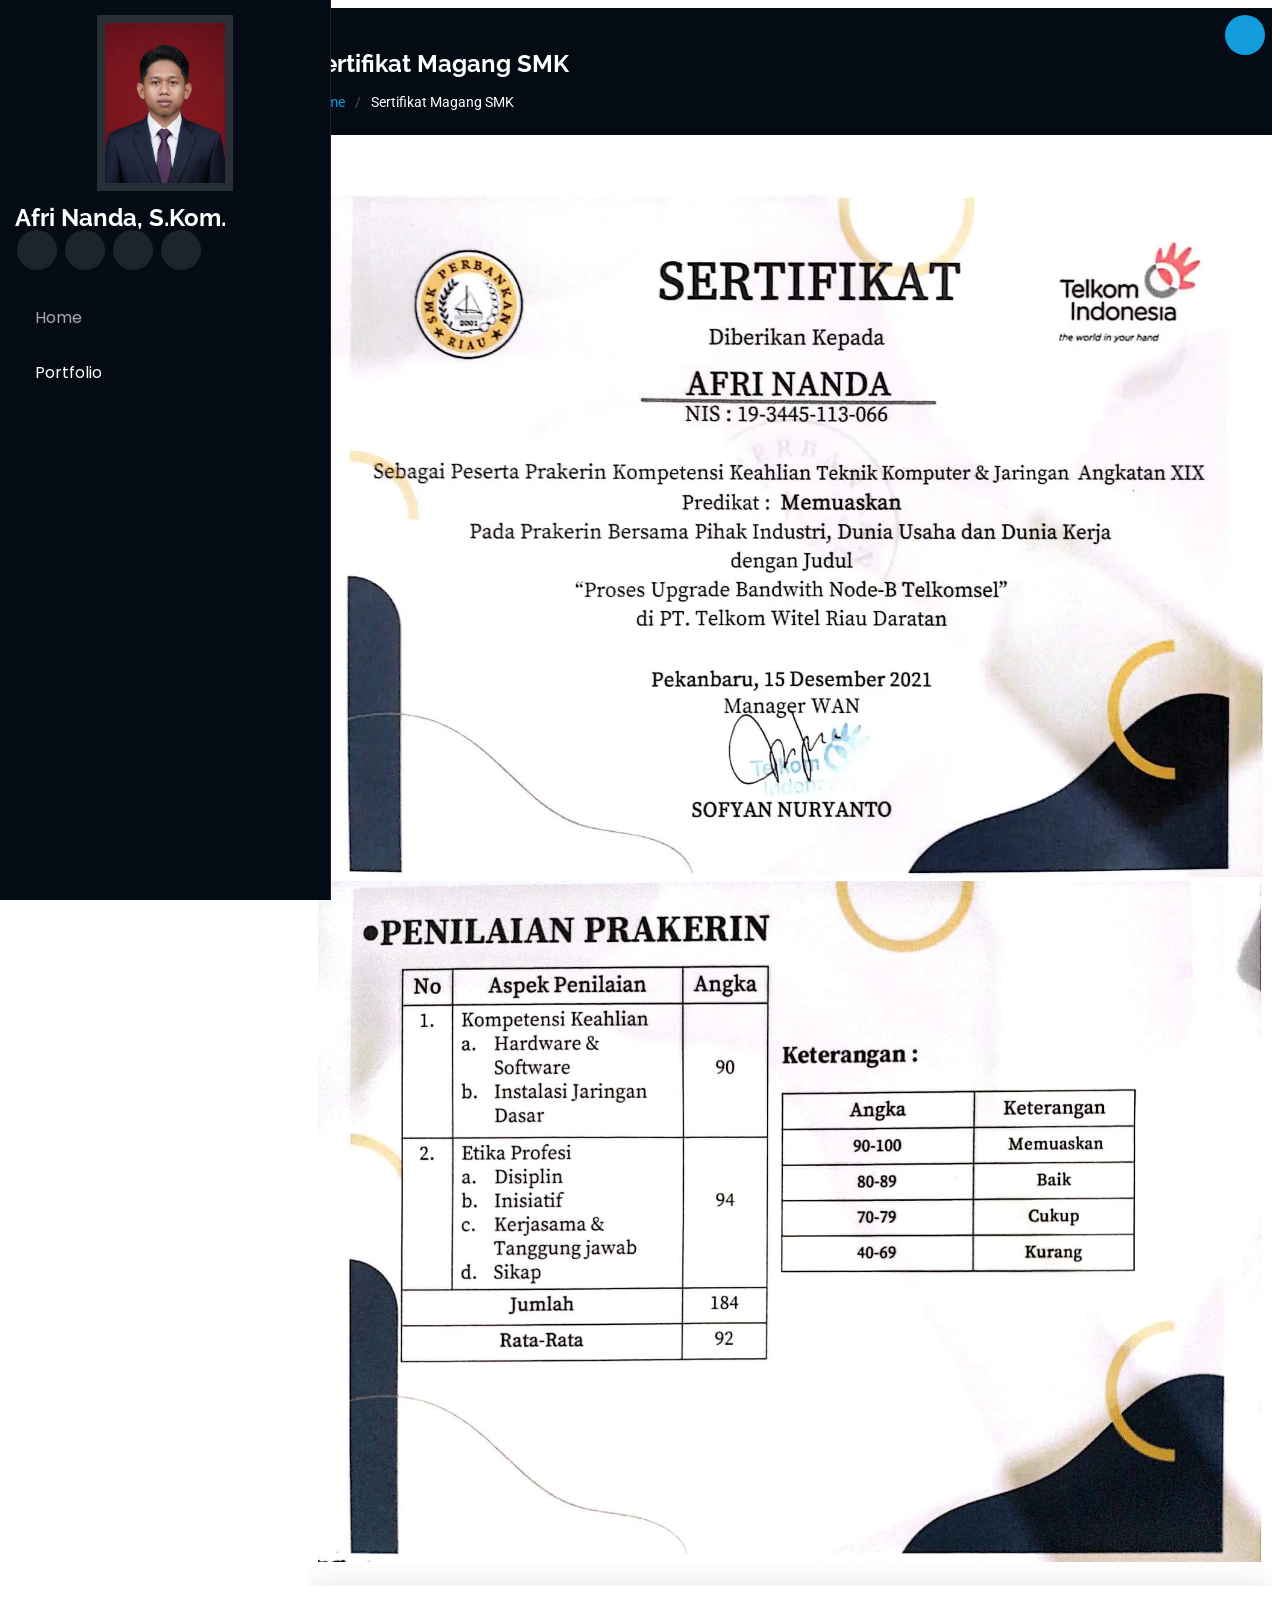
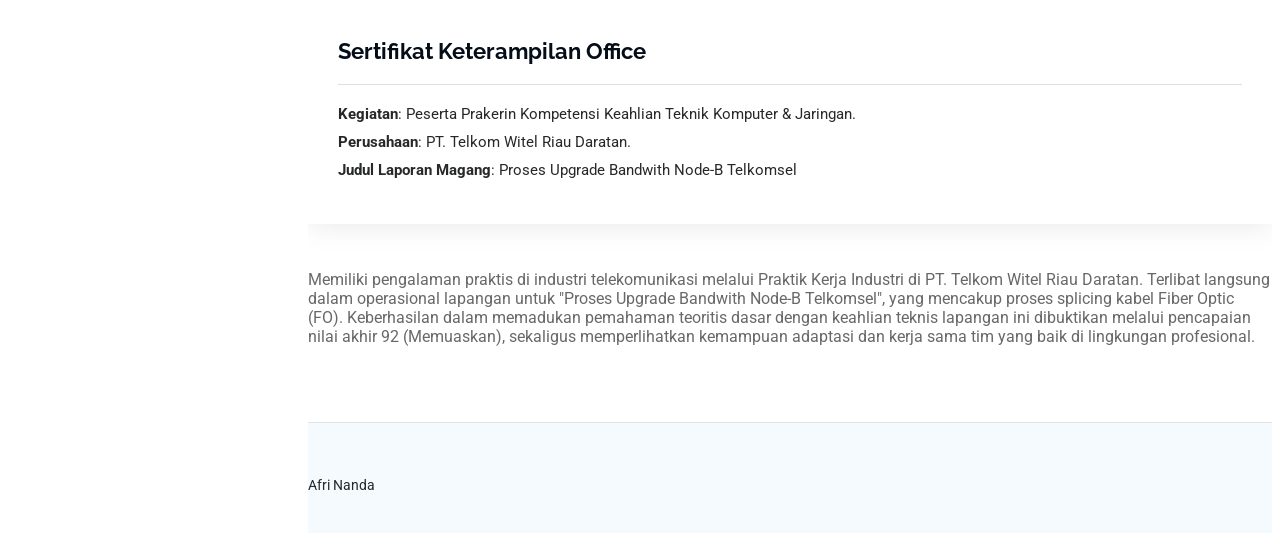
==== portfolio-magang.html @ dfe08127 "Add files via upload" ====
<!DOCTYPE html>
<html lang="en">

<head>
  <meta charset="utf-8">
  <meta content="width=device-width, initial-scale=1.0" name="viewport">
  <title>Portfolio Details - iPortfolio Bootstrap Template</title>
  <meta content="" name="description">
  <meta content="" name="keywords">

  <!-- Favicons -->
  <link href="assets/img/portofolio.png" rel="icon">
  <link href="assets/img/portofolio.png" rel="apple-touch-icon">

  <!-- Fonts -->
  <link href="https://fonts.googleapis.com" rel="preconnect">
  <link href="https://fonts.gstatic.com" rel="preconnect" crossorigin>
  <link href="https://fonts.googleapis.com/css2?family=Roboto:ital,wght@0,100;0,300;0,400;0,500;0,700;0,900;1,100;1,300;1,400;1,500;1,700;1,900&family=Poppins:ital,wght@0,100;0,200;0,300;0,400;0,500;0,600;0,700;0,800;0,900;1,100;1,200;1,300;1,400;1,500;1,600;1,700;1,800;1,900&family=Raleway:ital,wght@0,100;0,200;0,300;0,400;0,500;0,600;0,700;0,800;0,900;1,100;1,200;1,300;1,400;1,500;1,600;1,700;1,800;1,900&display=swap" rel="stylesheet">

  <!-- Vendor CSS Files -->
  <link href="assets/vendor/bootstrap/css/bootstrap.min.css" rel="stylesheet">
  <link href="assets/vendor/bootstrap-icons/bootstrap-icons.css" rel="stylesheet">
  <link href="assets/vendor/aos/aos.css" rel="stylesheet">
  <link href="assets/vendor/glightbox/css/glightbox.min.css" rel="stylesheet">
  <link href="assets/vendor/swiper/swiper-bundle.min.css" rel="stylesheet">

  <!-- Main CSS File -->
  <link href="assets/css/main.css" rel="stylesheet">

  <!-- =======================================================
  * Template Name: iPortfolio
  * Template URL: https://bootstrapmade.com/iportfolio-bootstrap-portfolio-websites-template/
  * Updated: Jun 29 2024 with Bootstrap v5.3.3
  * Author: BootstrapMade.com
  * License: https://bootstrapmade.com/license/
  ======================================================== -->
</head>

<body class="portfolio-details-page">

  <header id="header" class="header dark-background d-flex flex-column">
    <i class="header-toggle d-xl-none bi bi-list"></i>

    <div class="profile-img">
      <img src="assets/img/profil.jpeg" alt="" class="img-fluid rounded-circle">
    </div>

    <a href="index.html" class="logo d-flex align-items-center justify-content-center">
      <!-- Uncomment the line below if you also wish to use an image logo -->
      <!-- <img src="assets/img/logo.png" alt=""> -->
      <h1 class="sitename">Afri Nanda, S.Kom.</h1>
    </a>

    <div class="social-links text-center">
      <a href="https://www.facebook.com/share/1EGWge7g87/" class="facebook"><i class="bi bi-facebook"></i></a>
      <a href="https://www.instagram.com/yahahahhaa__" class="instagram"><i class="bi bi-instagram"></i></a>
      <a href="https://wa.me/628995715809" class="whatsapp"><i class="bi bi-whatsapp"></i></a>
      <a href="https://www.linkedin.com/in/afri-nanda-6729a934a" class="linkedin"><i class="bi bi-linkedin"></i></a>
    </div>
    
    <nav id="navmenu" class="navmenu">
      <ul>
        <li><a href="index.html" ><i class="bi bi-house navicon"></i>Home</a></li>
        <li><a href="#portfolio" class="active"><i class="bi bi-images navicon"></i> Portfolio</a></li>
      </ul>
    </nav>

  </header>

  <main class="main">

    <!-- Page Title -->
    <div class="page-title dark-background">
      <div class="container d-lg-flex justify-content-between align-items-center">
        <h1 class="mb-2 mb-lg-0">Sertifikat Magang SMK</h1>
        <nav class="breadcrumbs">
          <ol>
            <li><a href="index.html">Home</a></li>
            <li class="current">Sertifikat Magang SMK</li>
          </ol>
        </nav>
      </div>
    </div><!-- End Page Title -->

    <!-- Portfolio Details Section -->
    <section id="portfolio-details" class="portfolio-details section">

      <div class="container" data-aos="fade-up" data-aos-delay="100">

        <div class="row gy-4">

          <div class="col-lg-8">
            <div class="portfolio-details-slider swiper init-swiper">

              <script type="application/json" class="swiper-config">
                {
                  "loop": true,
                  "speed": 600,
                  "autoplay": {
                    "delay": 5000
                  },
                  "slidesPerView": "auto",
                  "pagination": {
                    "el": ".swiper-pagination",
                    "type": "bullets",
                    "clickable": true
                  }
                }
              </script>

              <div class="swiper-wrapper align-items-center">

                <div class="swiper-slide">
                  <img src="assets/img/magang.webp" alt="">
                </div>

                <div class="swiper-slide">
                  <img src="assets/img/nilai_magang.webp" alt="">
                </div>
              </div>
              <div class="swiper-pagination"></div>
            </div>
          </div>

          <div class="col-lg-4">
            <div class="portfolio-info" data-aos="fade-up" data-aos-delay="200">
              <h3>Sertifikat Keterampilan Office</h3>
              <ul>
                <li><strong>Kegiatan</strong>: Peserta Prakerin Kompetensi Keahlian Teknik Komputer & Jaringan.</li>
                <li><strong>Perusahaan</strong>: PT. Telkom Witel Riau Daratan.</li>
                <li><strong>Judul Laporan Magang</strong>: Proses Upgrade Bandwith Node-B Telkomsel</li>
              </ul>
            </div>
            <div class="portfolio-description" data-aos="fade-up" data-aos-delay="300">
              <p>Memiliki pengalaman praktis di industri telekomunikasi melalui Praktik Kerja Industri di PT. Telkom Witel Riau Daratan. Terlibat langsung dalam operasional lapangan untuk "Proses Upgrade Bandwith Node-B Telkomsel", yang mencakup proses splicing kabel Fiber Optic (FO). Keberhasilan dalam memadukan pemahaman teoritis dasar dengan keahlian teknis lapangan ini dibuktikan melalui pencapaian nilai akhir 92 (Memuaskan), sekaligus memperlihatkan kemampuan adaptasi dan kerja sama tim yang baik di lingkungan profesional.</p>
          </div>

        </div>

      </div>

    </section><!-- /Portfolio Details Section -->

  </main>

  <footer id="footer" class="footer position-relative light-background">

    <div class="container">
      <div class="copyright text-center ">
        <p><span>Afri Nanda</span></p>
      </div>
    </div>

  </footer>

  <!-- Scroll Top -->
  <a href="#" id="scroll-top" class="scroll-top d-flex align-items-center justify-content-center"><i class="bi bi-arrow-up-short"></i></a>

  <!-- Preloader -->
  <div id="preloader"></div>

  <!-- Vendor JS Files -->
  <script src="assets/vendor/bootstrap/js/bootstrap.bundle.min.js"></script>
  <script src="assets/vendor/php-email-form/validate.js"></script>
  <script src="assets/vendor/aos/aos.js"></script>
  <script src="assets/vendor/typed.js/typed.umd.js"></script>
  <script src="assets/vendor/purecounter/purecounter_vanilla.js"></script>
  <script src="assets/vendor/waypoints/noframework.waypoints.js"></script>
  <script src="assets/vendor/glightbox/js/glightbox.min.js"></script>
  <script src="assets/vendor/imagesloaded/imagesloaded.pkgd.min.js"></script>
  <script src="assets/vendor/isotope-layout/isotope.pkgd.min.js"></script>
  <script src="assets/vendor/swiper/swiper-bundle.min.js"></script>

  <!-- Main JS File -->
  <script src="assets/js/main.js"></script>

</body>

</html>
---- assets/css/main.css ----
/**
* Template Name: iPortfolio
* Template URL: https://bootstrapmade.com/iportfolio-bootstrap-portfolio-websites-template/
* Updated: Jun 29 2024 with Bootstrap v5.3.3
* Author: BootstrapMade.com
* License: https://bootstrapmade.com/license/
*/

/*--------------------------------------------------------------
# Font & Color Variables
# Help: https://bootstrapmade.com/color-system/
--------------------------------------------------------------*/
/* Fonts */
:root {
  --default-font: "Roboto",  system-ui, -apple-system, "Segoe UI", Roboto, "Helvetica Neue", Arial, "Noto Sans", "Liberation Sans", sans-serif, "Apple Color Emoji", "Segoe UI Emoji", "Segoe UI Symbol", "Noto Color Emoji";
  --heading-font: "Raleway",  sans-serif;
  --nav-font: "Poppins",  sans-serif;
}

/* Global Colors - The following color variables are used throughout the website. Updating them here will change the color scheme of the entire website */
:root { 
  --background-color: #ffffff; /* Background color for the entire website, including individual sections */
  --default-color: #272829; /* Default color used for the majority of the text content across the entire website */
  --heading-color: #050d18; /* Color for headings, subheadings and title throughout the website */
  --accent-color: #149ddd; /* Accent color that represents your brand on the website. It's used for buttons, links, and other elements that need to stand out */
  --surface-color: #ffffff; /* The surface color is used as a background of boxed elements within sections, such as cards, icon boxes, or other elements that require a visual separation from the global background. */
  --contrast-color: #ffffff; /* Contrast color for text, ensuring readability against backgrounds of accent, heading, or default colors. */
}

/* Nav Menu Colors - The following color variables are used specifically for the navigation menu. They are separate from the global colors to allow for more customization options */
:root {
  --nav-color: #a8a9b4;  /* The default color of the main navmenu links */
  --nav-hover-color: #ffffff; /* Applied to main navmenu links when they are hovered over or active */
  --nav-mobile-background-color: #040b14; /* Used as the background color for mobile navigation menu */
  --nav-dropdown-background-color: #040b14; /* Used as the background color for dropdown items that appear when hovering over primary navigation items */
  --nav-dropdown-color: #a8a9b4; /* Used for navigation links of the dropdown items in the navigation menu. */
  --nav-dropdown-hover-color: #ffffff; /* Similar to --nav-hover-color, this color is applied to dropdown navigation links when they are hovered over. */
}

/* Color Presets - These classes override global colors when applied to any section or element, providing reuse of the sam color scheme. */

.light-background {
  --background-color: #f4fafd;
  --surface-color: #ffffff;
}

.dark-background {
  --background-color: #040b14;
  --default-color: #ffffff;
  --heading-color: #ffffff;
  --surface-color: #151f2b;
  --contrast-color: #ffffff;
}

/* Smooth scroll */
:root {
  scroll-behavior: smooth;
}

/*--------------------------------------------------------------
# General Styling & Shared Classes
--------------------------------------------------------------*/
body {
  color: var(--default-color);
  background-color: var(--background-color);
  font-family: var(--default-font);
}

a {
  color: var(--accent-color);
  text-decoration: none;
  transition: 0.3s;
}

a:hover {
  color: color-mix(in srgb, var(--accent-color), transparent 25%);
  text-decoration: none;
}

h1,
h2,
h3,
h4,
h5,
h6 {
  color: var(--heading-color);
  font-family: var(--heading-font);
}

/* PHP Email Form Messages
------------------------------*/
.php-email-form .error-message {
  display: none;
  background: #df1529;
  color: #ffffff;
  text-align: left;
  padding: 15px;
  margin-bottom: 24px;
  font-weight: 600;
}

.php-email-form .sent-message {
  display: none;
  color: #ffffff;
  background: #059652;
  text-align: center;
  padding: 15px;
  margin-bottom: 24px;
  font-weight: 600;
}

.php-email-form .loading {
  display: none;
  background: var(--surface-color);
  text-align: center;
  padding: 15px;
  margin-bottom: 24px;
}

.php-email-form .loading:before {
  content: "";
  display: inline-block;
  border-radius: 50%;
  width: 24px;
  height: 24px;
  margin: 0 10px -6px 0;
  border: 3px solid var(--accent-color);
  border-top-color: var(--surface-color);
  animation: php-email-form-loading 1s linear infinite;
}

@keyframes php-email-form-loading {
  0% {
    transform: rotate(0deg);
  }

  100% {
    transform: rotate(360deg);
  }
}

/*--------------------------------------------------------------
# Global Header
--------------------------------------------------------------*/
.header {
  color: var(--default-color);
  background-color: var(--background-color);
  position: fixed;
  top: 0;
  left: 0;
  bottom: 0;
  padding: 0 15px;
  width: 300px;
  transition: all ease-in-out 0.3s;
  overflow-y: auto;
  z-index: 997;
  border-right: 1px solid color-mix(in srgb, var(--default-color), transparent 90%);
}

.header .profile-img img {
  margin: 15px auto;
  display: block;
  width: 120px;
  border: 8px solid color-mix(in srgb, var(--default-color), transparent 85%);
}

.header .logo {
  line-height: 1;
  margin-bottom: 15px;
}

.header .logo img {
  max-height: 32px;
  margin-right: 8px;
}

.header .logo h1 {
  font-size: 24px;
  margin: 0;
  font-weight: 700;
  color: var(--heading-color);
}

.header .social-links {
  margin: 0 0 20px 0;
}

.header .social-links a {
  font-size: 16px;
  display: inline-flex;
  align-items: center;
  justify-content: center;
  background: color-mix(in srgb, var(--default-color), transparent 90%);
  color: var(--default-color);
  margin: 0 2px;
  border-radius: 50%;
  text-align: center;
  width: 40px;
  height: 40px;
  transition: 0.3s;
}

.header .social-links a:hover {
  color: var(--contrast-color);
  background: var(--accent-color);
}

@media (min-width: 1200px) {

  .header~main,
  .header~#footer {
    margin-left: 300px;
  }
}

@media (max-width: 1199px) {
  .header {
    left: -100%;
  }
}

.header.header-show {
  left: 0;
}

.header .header-toggle {
  color: var(--contrast-color);
  background-color: var(--accent-color);
  font-size: 22px;
  display: flex;
  align-items: center;
  justify-content: center;
  width: 40px;
  height: 40px;
  border-radius: 50%;
  cursor: pointer;
  position: fixed;
  top: 15px;
  right: 15px;
  z-index: 9999;
  transition: background-color 0.3s;
}

.header .header-toggle:hover {
  color: var(--contrast-color);
  background-color: color-mix(in srgb, var(--accent-color) 90%, white 15%);
}

/*--------------------------------------------------------------
# Navigation Menu
--------------------------------------------------------------*/
.mobile-nav-toggle {
  display: none;
}

.navmenu {
  padding: 0;
  z-index: 9997;
}

.navmenu ul {
  list-style: none;
  padding: 0 0 20px 0;
  margin: 0;
}

.navmenu a,
.navmenu a:focus {
  color: var(--nav-color);
  padding: 15px 10px;
  font-family: var(--nav-font);
  font-size: 16px;
  font-weight: 400;
  display: flex;
  align-items: center;
  white-space: nowrap;
  transition: 0.3s;
  width: 100%;
}

.navmenu a .navicon,
.navmenu a:focus .navicon {
  font-size: 20px;
  margin-right: 10px;
}

.navmenu a .toggle-dropdown,
.navmenu a:focus .toggle-dropdown {
  font-size: 12px;
  line-height: 0;
  margin-left: auto;
  width: 30px;
  height: 30px;
  display: flex;
  align-items: center;
  justify-content: center;
  border-radius: 50%;
  transition: 0.3s;
  flex-shrink: 0;
  background-color: color-mix(in srgb, var(--accent-color), transparent 90%);
}

.navmenu a .toggle-dropdown:hover,
.navmenu a:focus .toggle-dropdown:hover {
  background-color: var(--accent-color);
  color: var(--contrast-color);
}

.navmenu a:hover,
.navmenu .active,
.navmenu .active:focus {
  color: var(--nav-hover-color);
}

.navmenu a:hover .navicon,
.navmenu .active .navicon,
.navmenu .active:focus .navicon {
  color: var(--accent-color);
}

.navmenu .active .toggle-dropdown,
.navmenu .active:focus .toggle-dropdown {
  background-color: var(--accent-color);
  color: var(--contrast-color);
  transform: rotate(180deg);
}

.navmenu .dropdown {
  display: block;
}

.navmenu .dropdown a,
.navmenu .dropdown a:focus {
  color: --nav-dropdown-color;
}

.navmenu .dropdown a:hover,
.navmenu .dropdown .active,
.navmenu .dropdown .active:focus {
  color: var(--nav-dropdown-hover-color);
}

.navmenu .dropdown ul {
  position: static;
  display: none;
  z-index: 99;
  padding: 5px 10px;
  margin: 5px 10px;
  background-color: var(--nav-dropdown-background-color);
  border: 1px solid color-mix(in srgb, var(--default-color), transparent 90%);
  box-shadow: none;
  transition: all 0.5s ease-in-out;
}

.navmenu .dropdown ul ul {
  background-color: rgba(33, 37, 41, 0.1);
}

.navmenu .dropdown>.dropdown-active {
  display: block;
  background-color: rgba(33, 37, 41, 0.03);
}

/*--------------------------------------------------------------
# Global Footer
--------------------------------------------------------------*/
.footer {
  color: var(--default-color);
  background-color: var(--background-color);
  font-size: 14px;
  padding: 40px 0;
  position: relative;
  border-top: 1px solid color-mix(in srgb, var(--default-color), transparent 90%);
}

.footer .copyright p {
  margin-bottom: 0;
}

.footer .credits {
  margin-top: 4px;
  font-size: 13px;
  text-align: center;
}

/*--------------------------------------------------------------
# Preloader
--------------------------------------------------------------*/
#preloader {
  position: fixed;
  inset: 0;
  z-index: 999999;
  overflow: hidden;
  background: var(--background-color);
  transition: all 0.6s ease-out;
}

#preloader:before {
  content: "";
  position: fixed;
  top: calc(50% - 30px);
  left: calc(50% - 30px);
  border: 6px solid #ffffff;
  border-color: var(--accent-color) transparent var(--accent-color) transparent;
  border-radius: 50%;
  width: 60px;
  height: 60px;
  animation: animate-preloader 1.5s linear infinite;
}

@keyframes animate-preloader {
  0% {
    transform: rotate(0deg);
  }

  100% {
    transform: rotate(360deg);
  }
}

/*--------------------------------------------------------------
# Scroll Top Button
--------------------------------------------------------------*/
.scroll-top {
  position: fixed;
  visibility: hidden;
  opacity: 0;
  right: 15px;
  bottom: -15px;
  z-index: 99999;
  background-color: var(--accent-color);
  width: 44px;
  height: 44px;
  border-radius: 50px;
  transition: all 0.4s;
}

.scroll-top i {
  font-size: 24px;
  color: var(--contrast-color);
  line-height: 0;
}

.scroll-top:hover {
  background-color: color-mix(in srgb, var(--accent-color), transparent 20%);
  color: var(--contrast-color);
}

.scroll-top.active {
  visibility: visible;
  opacity: 1;
  bottom: 15px;
}

/*--------------------------------------------------------------
# Disable aos animation delay on mobile devices
--------------------------------------------------------------*/
@media screen and (max-width: 768px) {
  [data-aos-delay] {
    transition-delay: 0 !important;
  }
}

/*--------------------------------------------------------------
# Global Page Titles & Breadcrumbs
--------------------------------------------------------------*/
.page-title {
  color: var(--default-color);
  background-color: var(--background-color);
  padding: 25px 0;
  position: relative;
}

.page-title h1 {
  font-size: 24px;
  font-weight: 700;
}

.page-title .breadcrumbs ol {
  display: flex;
  flex-wrap: wrap;
  list-style: none;
  padding: 0;
  margin: 0;
  font-size: 14px;
  font-weight: 400;
}

.page-title .breadcrumbs ol li+li {
  padding-left: 10px;
}

.page-title .breadcrumbs ol li+li::before {
  content: "/";
  display: inline-block;
  padding-right: 10px;
  color: color-mix(in srgb, var(--default-color), transparent 70%);
}

/*--------------------------------------------------------------
# Global Sections
--------------------------------------------------------------*/
section,
.section {
  color: var(--default-color);
  background-color: var(--background-color);
  padding: 60px 0;
  overflow: clip;
}

/*--------------------------------------------------------------
# Global Section Titles
--------------------------------------------------------------*/
.section-title {
  padding-bottom: 60px;
  position: relative;
}

.section-title h2 {
  font-size: 32px;
  font-weight: 700;
  margin-bottom: 20px;
  padding-bottom: 20px;
  position: relative;
}

.section-title h2:after {
  content: "";
  position: absolute;
  display: block;
  width: 50px;
  height: 3px;
  background: var(--accent-color);
  left: 0;
  bottom: 0;
}

.section-title p {
  margin-bottom: 0;
}

/*--------------------------------------------------------------
# Hero Section
--------------------------------------------------------------*/
.hero {
  width: 100%;
  min-height: 100vh;
  position: relative;
  padding: 80px 0;
  display: flex;
  align-items: center;
  justify-content: center;
}

.hero img {
  position: absolute;
  inset: 0;
  display: block;
  width: 100%;
  height: 100%;
  object-fit: cover;
  z-index: 1;
}

.hero:before {
  content: "";
  background: color-mix(in srgb, var(--background-color), transparent 70%);
  position: absolute;
  inset: 0;
  z-index: 2;
}

.hero .container {
  position: relative;
  z-index: 3;
}

.hero h2 {
  margin: 0;
  font-size: 64px;
  font-weight: 700;
}

.hero p {
  margin: 5px 0 0 0;
  font-size: 26px;
}

.hero p span {
  letter-spacing: 1px;
  border-bottom: 2px solid var(--accent-color);
}

.hero .social-links {
  margin-top: 25px;
}

.hero .social-links a {
  font-size: 24px;
  display: inline-block;
  color: color-mix(in srgb, var(--default-color), transparent 50%);
  line-height: 1;
  margin-right: 20px;
  transition: 0.3s;
}

.hero .social-links a:hover {
  color: var(--accent-color);
}

@media (max-width: 768px) {
  .hero h2 {
    font-size: 32px;
  }

  .hero p {
    font-size: 20px;
  }
}

/*--------------------------------------------------------------
# About Section
--------------------------------------------------------------*/
.about .content h2 {
  font-weight: 700;
  font-size: 24px;
}

.about .content ul {
  list-style: none;
  padding: 0;
}

.about .content ul li {
  margin-bottom: 20px;
  display: flex;
  align-items: center;
}

.about .content ul strong {
  margin-right: 10px;
}

.about .content ul i {
  font-size: 16px;
  margin-right: 5px;
  color: var(--accent-color);
  line-height: 0;
}

/*--------------------------------------------------------------
# Stats Section
--------------------------------------------------------------*/
.stats .stats-item {
  padding: 30px;
  width: 100%;
}

.stats .stats-item i {
  color: var(--accent-color);
  display: block;
  font-size: 44px;
  float: left;
  line-height: 0;
}

.stats .stats-item .purecounter {
  color: var(--heading-color);
  font-size: 48px;
  line-height: 40px;
  display: block;
  font-weight: 700;
  margin-left: 60px;
}

.stats .stats-item p {
  color: color-mix(in srgb, var(--default-color), transparent 40%);
  padding: 15px 0 0 0;
  margin: 0 0 0 60px;
  font-family: var(--heading-font);
  font-size: 14px;
}

/*--------------------------------------------------------------
# Skills Section
--------------------------------------------------------------*/
.skills .progress {
  height: 60px;
  display: block;
  background: none;
  border-radius: 0;
}

.skills .progress .skill {
  color: var(--heading-color);
  padding: 0;
  margin: 0 0 6px 0;
  text-transform: uppercase;
  display: block;
  font-weight: 600;
  font-family: var(--heading-font);
}

.skills .progress .skill .val {
  float: right;
  font-style: normal;
}

.skills .progress-bar-wrap {
  background: color-mix(in srgb, var(--default-color), transparent 90%);
  height: 10px;
}

.skills .progress-bar {
  width: 1px;
  height: 10px;
  transition: 0.9s;
  background-color: var(--accent-color);
}

/*--------------------------------------------------------------
# Resume Section
--------------------------------------------------------------*/
.resume .resume-title {
  color: var(--heading-color);
  font-size: 26px;
  font-weight: 700;
  margin-top: 20px;
  margin-bottom: 20px;
}

.resume .resume-item {
  padding: 0 0 20px 20px;
  margin-top: -2px;
  border-left: 2px solid var(--accent-color);
  position: relative;
}

.resume .resume-item h4 {
  line-height: 18px;
  font-size: 18px;
  font-weight: 600;
  text-transform: uppercase;
  color: color-mix(in srgb, var(--default-color), transparent 20%);
  margin-bottom: 10px;
}

.resume .resume-item h5 {
  font-size: 16px;
  padding: 5px 15px;
  display: inline-block;
  font-weight: 600;
  margin-bottom: 10px;
}

.resume .resume-item ul {
  padding-left: 20px;
}

.resume .resume-item ul li {
  padding-bottom: 10px;
}

.resume .resume-item:last-child {
  padding-bottom: 0;
}

.resume .resume-item::before {
  content: "";
  position: absolute;
  width: 16px;
  height: 16px;
  border-radius: 50px;
  left: -9px;
  top: 0;
  background: var(--background-color);
  border: 2px solid var(--accent-color);
}

/*--------------------------------------------------------------
# Portfolio Section
--------------------------------------------------------------*/
.portfolio .portfolio-filters {
  padding: 0;
  margin: 0 auto 20px auto;
  list-style: none;
  text-align: center;
}

.portfolio .portfolio-filters li {
  cursor: pointer;
  display: inline-block;
  padding: 0;
  font-size: 14px;
  font-weight: 400;
  margin: 0 10px;
  line-height: 1;
  text-transform: uppercase;
  margin-bottom: 10px;
  transition: all 0.3s ease-in-out;
}

.portfolio .portfolio-filters li:hover,
.portfolio .portfolio-filters li.filter-active {
  color: var(--accent-color);
}

.portfolio .portfolio-filters li:first-child {
  margin-left: 0;
}

.portfolio .portfolio-filters li:last-child {
  margin-right: 0;
}

@media (max-width: 575px) {
  .portfolio .portfolio-filters li {
    font-size: 14px;
    margin: 0 5px;
  }
}

.portfolio .portfolio-content {
  position: relative;
  overflow: hidden;
}

.portfolio .portfolio-content img {
  transition: 0.3s;
}

.portfolio .portfolio-content .portfolio-info {
  opacity: 0;
  position: absolute;
  inset: 0;
  z-index: 3;
  transition: all ease-in-out 0.3s;
  background: rgba(0, 0, 0, 0.6);
  padding: 15px;
}

.portfolio .portfolio-content .portfolio-info h4 {
  font-size: 14px;
  padding: 5px 10px;
  font-weight: 400;
  color: #ffffff;
  display: inline-block;
  background-color: var(--accent-color);
}

.portfolio .portfolio-content .portfolio-info p {
  position: absolute;
  bottom: 10px;
  text-align: center;
  display: inline-block;
  left: 0;
  right: 0;
  font-size: 16px;
  font-weight: 600;
  color: rgba(255, 255, 255, 0.8);
}

.portfolio .portfolio-content .portfolio-info .preview-link,
.portfolio .portfolio-content .portfolio-info .details-link {
  position: absolute;
  left: calc(50% - 40px);
  font-size: 26px;
  top: calc(50% - 14px);
  color: #fff;
  transition: 0.3s;
  line-height: 1.2;
}

.portfolio .portfolio-content .portfolio-info .preview-link:hover,
.portfolio .portfolio-content .portfolio-info .details-link:hover {
  color: var(--accent-color);
}

.portfolio .portfolio-content .portfolio-info .details-link {
  left: 50%;
  font-size: 34px;
  line-height: 0;
}

.portfolio .portfolio-content:hover .portfolio-info {
  opacity: 1;
}

.portfolio .portfolio-content:hover img {
  transform: scale(1.1);
}

/*--------------------------------------------------------------
# Services Section
--------------------------------------------------------------*/
.services .service-item {
  position: relative;
}

.services .service-item .icon {
  background: var(--accent-color);
  display: flex;
  align-items: center;
  justify-content: center;
  width: 54px;
  height: 54px;
  border-radius: 50%;
  transition: 0.5s;
  border: 1px solid var(--accent-color);
  margin-right: 20px;
}

.services .service-item .icon i {
  color: var(--contrast-color);
  font-size: 24px;
  line-height: 0;
}

.services .service-item:hover .icon {
  background: var(--surface-color);
}

.services .service-item:hover .icon i {
  color: var(--accent-color);
}

.services .service-item .title {
  font-weight: 700;
  margin-bottom: 15px;
  font-size: 18px;
}

.services .service-item .title a {
  color: var(--heading-color);
}

.services .service-item .title a:hover {
  color: var(--accent-color);
}

.services .service-item .description {
  line-height: 24px;
  font-size: 14px;
}

/*--------------------------------------------------------------
# Testimonials Section
--------------------------------------------------------------*/
.testimonials .testimonials-carousel,
.testimonials .testimonials-slider {
  overflow: hidden;
}

.testimonials .testimonial-item {
  box-sizing: content-box;
  text-align: center;
  min-height: 320px;
}

.testimonials .testimonial-item .testimonial-img {
  width: 90px;
  border-radius: 50%;
  margin: 0 auto;
}

.testimonials .testimonial-item h3 {
  font-size: 18px;
  font-weight: bold;
  margin: 10px 0 5px 0;
}

.testimonials .testimonial-item h4 {
  font-size: 14px;
  color: color-mix(in srgb, var(--default-color), transparent 20%);
  margin: 0;
}

.testimonials .testimonial-item .quote-icon-left,
.testimonials .testimonial-item .quote-icon-right {
  color: color-mix(in srgb, var(--accent-color), transparent 40%);
  font-size: 26px;
  line-height: 0;
}

.testimonials .testimonial-item .quote-icon-left {
  display: inline-block;
  left: -5px;
  position: relative;
}

.testimonials .testimonial-item .quote-icon-right {
  display: inline-block;
  right: -5px;
  position: relative;
  top: 10px;
  transform: scale(-1, -1);
}

.testimonials .testimonial-item p {
  font-style: italic;
  margin: 0 15px 15px 15px;
  padding: 20px;
  background-color: var(--surface-color);
  position: relative;
  margin-bottom: 35px;
  border-radius: 6px;
  box-shadow: 0px 2px 15px rgba(0, 0, 0, 0.1);
}

.testimonials .testimonial-item p::after {
  content: "";
  width: 0;
  height: 0;
  border-top: 20px solid var(--surface-color);
  border-right: 20px solid transparent;
  border-left: 20px solid transparent;
  position: absolute;
  bottom: -20px;
  left: calc(50% - 20px);
}

.testimonials .swiper-wrapper {
  height: auto;
}

.testimonials .swiper-pagination {
  margin-top: 40px;
  position: relative;
}

.testimonials .swiper-pagination .swiper-pagination-bullet {
  width: 12px;
  height: 12px;
  background-color: var(--background-color);
  opacity: 1;
  border: 1px solid var(--accent-color);
}

.testimonials .swiper-pagination .swiper-pagination-bullet-active {
  background-color: var(--accent-color);
}

/*--------------------------------------------------------------
# Contact Section
--------------------------------------------------------------*/
.contact .info-wrap {
  background-color: var(--surface-color);
  box-shadow: 0px 0px 20px rgba(0, 0, 0, 0.1);
  padding: 30px;
}

@media (max-width: 575px) {
  .contact .info-wrap {
    padding: 20px;
  }
}

.contact .info-item {
  margin-bottom: 40px;
}

.contact .info-item i {
  font-size: 20px;
  color: var(--accent-color);
  background: color-mix(in srgb, var(--accent-color), transparent 92%);
  width: 44px;
  height: 44px;
  display: flex;
  justify-content: center;
  align-items: center;
  border-radius: 50px;
  transition: all 0.3s ease-in-out;
  margin-right: 15px;
}

.contact .info-item h3 {
  padding: 0;
  font-size: 18px;
  font-weight: 700;
  margin-bottom: 5px;
}

.contact .info-item p {
  padding: 0;
  margin-bottom: 0;
  font-size: 14px;
}

.contact .info-item:hover i {
  background: var(--accent-color);
  color: var(--contrast-color);
}

.contact .php-email-form {
  background-color: var(--surface-color);
  height: 100%;
  padding: 30px;
  box-shadow: 0px 0px 20px rgba(0, 0, 0, 0.1);
}

@media (max-width: 575px) {
  .contact .php-email-form {
    padding: 20px;
  }
}

.contact .php-email-form input[type=text],
.contact .php-email-form input[type=email],
.contact .php-email-form textarea {
  font-size: 14px;
  padding: 10px 15px;
  box-shadow: none;
  border-radius: 0;
  color: var(--default-color);
  background-color: var(--surface-color);
  border-color: color-mix(in srgb, var(--default-color), transparent 80%);
}

.contact .php-email-form input[type=text]:focus,
.contact .php-email-form input[type=email]:focus,
.contact .php-email-form textarea:focus {
  border-color: var(--accent-color);
}

.contact .php-email-form input[type=text]::placeholder,
.contact .php-email-form input[type=email]::placeholder,
.contact .php-email-form textarea::placeholder {
  color: color-mix(in srgb, var(--default-color), transparent 70%);
}

.contact .php-email-form button[type=submit] {
  color: var(--contrast-color);
  background: var(--accent-color);
  border: 0;
  padding: 10px 30px;
  transition: 0.4s;
  border-radius: 50px;
}

.contact .php-email-form button[type=submit]:hover {
  background: color-mix(in srgb, var(--accent-color), transparent 25%);
}

/*--------------------------------------------------------------
# Portfolio Details Section
--------------------------------------------------------------*/
.portfolio-details .portfolio-details-slider img {
  width: 100%;
}

.portfolio-details .portfolio-details-slider .swiper-pagination {
  margin-top: 20px;
  position: relative;
}

.portfolio-details .portfolio-details-slider .swiper-pagination .swiper-pagination-bullet {
  width: 12px;
  height: 12px;
  background-color: color-mix(in srgb, var(--default-color), transparent 85%);
  opacity: 1;
}

.portfolio-details .portfolio-details-slider .swiper-pagination .swiper-pagination-bullet-active {
  background-color: var(--accent-color);
}

.portfolio-details .portfolio-info {
  padding: 30px;
  box-shadow: 0px 0 30px rgba(0, 0, 0, 0.1);
}

.portfolio-details .portfolio-info h3 {
  font-size: 22px;
  font-weight: 700;
  margin-bottom: 20px;
  padding-bottom: 20px;
  border-bottom: 1px solid color-mix(in srgb, var(--default-color), transparent 85%);
}

.portfolio-details .portfolio-info ul {
  list-style: none;
  padding: 0;
  font-size: 15px;
}

.portfolio-details .portfolio-info ul li+li {
  margin-top: 10px;
}

.portfolio-details .portfolio-description {
  padding-top: 30px;
}

.portfolio-details .portfolio-description h2 {
  font-size: 26px;
  font-weight: 700;
  margin-bottom: 20px;
}

.portfolio-details .portfolio-description p {
  padding: 0;
  color: color-mix(in srgb, var(--default-color), transparent 30%);
}

/*--------------------------------------------------------------
# Service Details Section
--------------------------------------------------------------*/
.service-details .services-list {
  padding: 10px 30px;
  border: 1px solid color-mix(in srgb, var(--default-color), transparent 90%);
  margin-bottom: 20px;
}

.service-details .services-list a {
  display: block;
  line-height: 1;
  padding: 8px 0 8px 15px;
  border-left: 3px solid color-mix(in srgb, var(--default-color), transparent 70%);
  margin: 20px 0;
  color: color-mix(in srgb, var(--default-color), transparent 20%);
  transition: 0.3s;
}

.service-details .services-list a.active {
  color: var(--heading-color);
  font-weight: 700;
  border-color: var(--accent-color);
}

.service-details .services-list a:hover {
  border-color: var(--accent-color);
}

.service-details .services-img {
  margin-bottom: 20px;
}

.service-details h3 {
  font-size: 26px;
  font-weight: 700;
}

.service-details h4 {
  font-size: 20px;
  font-weight: 700;
}

.service-details p {
  font-size: 15px;
}

.service-details ul {
  list-style: none;
  padding: 0;
  font-size: 15px;
}

.service-details ul li {
  padding: 5px 0;
  display: flex;
  align-items: center;
}

.service-details ul i {
  font-size: 20px;
  margin-right: 8px;
  color: var(--accent-color);
}

/*--------------------------------------------------------------
# Starter Section Section
--------------------------------------------------------------*/
/* Gaya Utama Tombol */
.btn-download {
  padding: 10px 24px;
  border-radius: 50px; /* Membuat sudut tombol melingkar (rounded) */
  transition: all 0.3s ease; /* Kunci dari animasi halus */
  position: relative;
  overflow: hidden;
  box-shadow: 0 4px 15px rgba(0, 0, 0, 0.1);
}

/* Efek saat Kursor Di atas Tombol (Hover) */
.btn-download:hover {
  transform: translateY(-3px); /* Tombol sedikit terangkat naik */
  box-shadow: 0 8px 20px rgba(0, 0, 0, 0.2); /* Bayangan lebih tebal */
}

/* Efek Animasi pada Ikon Download */
.btn-download:hover .icon-download {
  animation: bounceDown 0.6s infinite alternate;
}

/* Efek saat Tombol Diklik (Active) */
.btn-download:active {
  transform: translateY(-1px); /* Tombol agak turun sedikit saat ditekan */
}

/* Animasi Naik Turun untuk Ikon */
@keyframes bounceDown {
  0% {
    transform: translateY(0);
  }
  100% {
    transform: translateY(4px);
  }
}
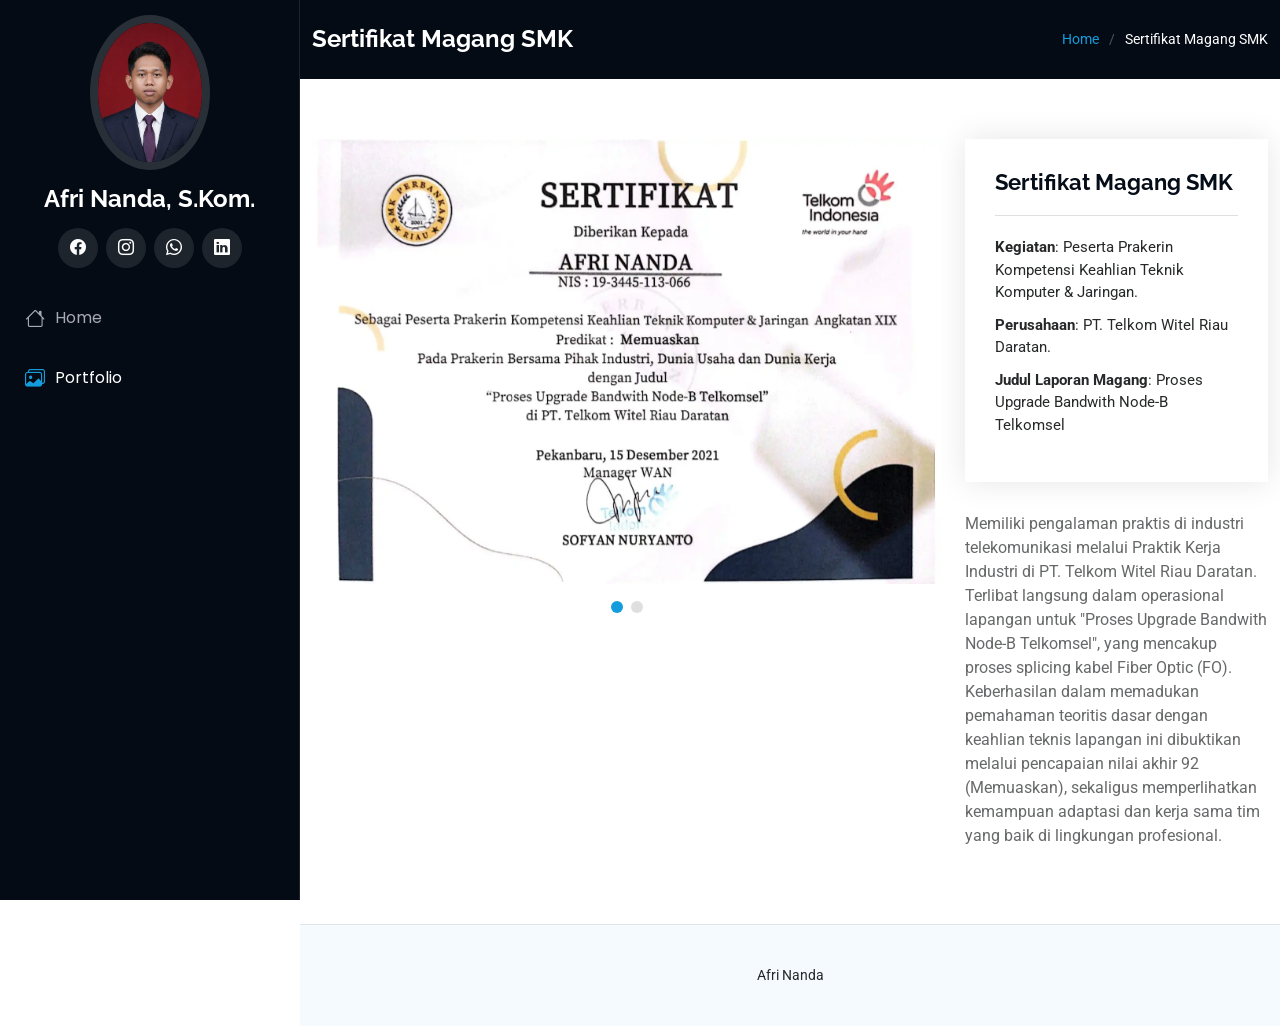
==== commit 09029a9a: "Update portfolio-magang.html" ====
--- a/portfolio-magang.html
+++ b/portfolio-magang.html
@@ -124,7 +124,7 @@
 
           <div class="col-lg-4">
             <div class="portfolio-info" data-aos="fade-up" data-aos-delay="200">
-              <h3>Sertifikat Keterampilan Office</h3>
+              <h3>Sertifikat Magang SMK</h3>
               <ul>
                 <li><strong>Kegiatan</strong>: Peserta Prakerin Kompetensi Keahlian Teknik Komputer & Jaringan.</li>
                 <li><strong>Perusahaan</strong>: PT. Telkom Witel Riau Daratan.</li>
@@ -176,4 +176,4 @@
 
 </body>
 
-</html>+</html>
